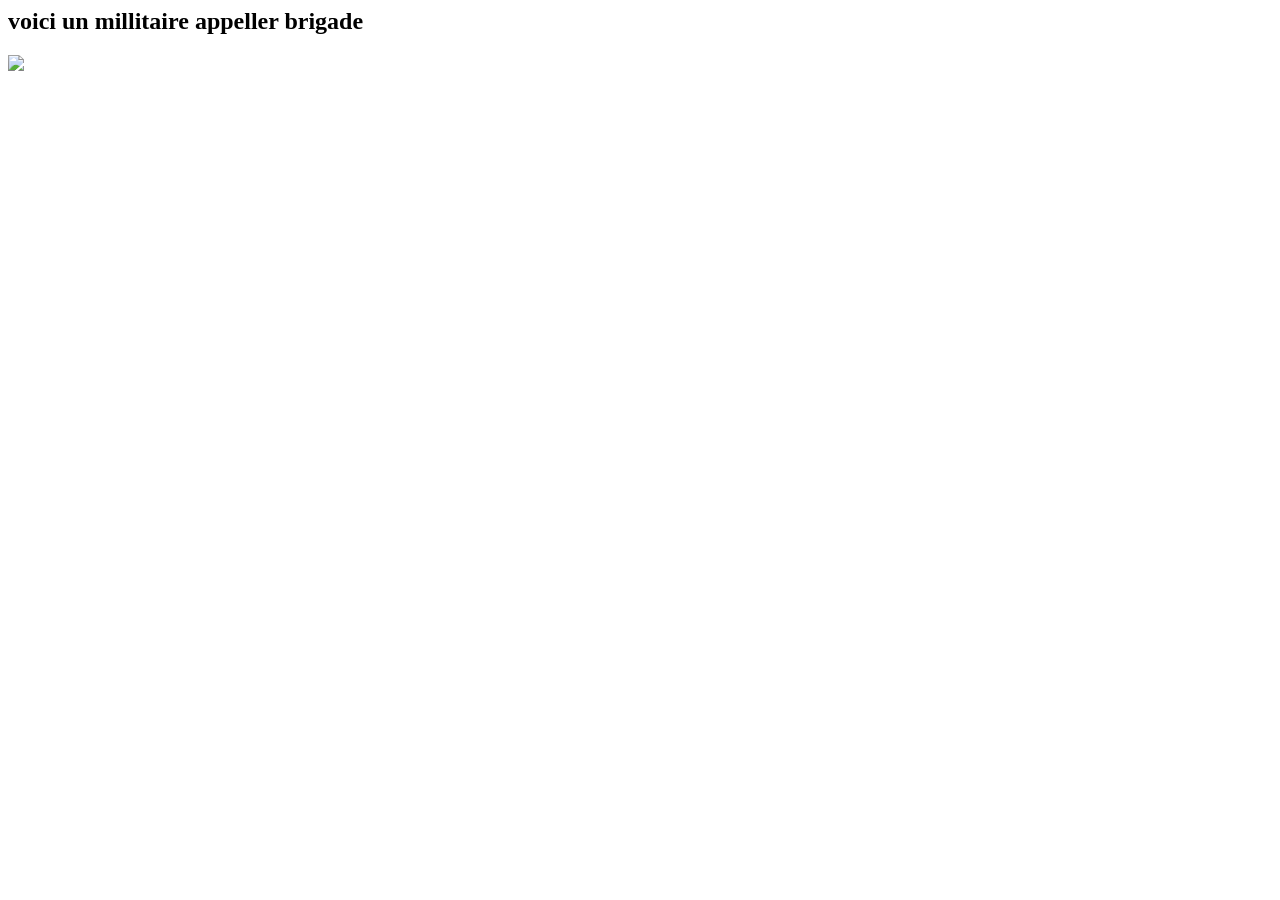
==== index.html @ a85ba7eb "ajoute de la photo d'un brigade" ====
<!DOCTYPE>
<html>
 <head>
    <meta charset="UTF-8">
    <title>rachid.M</title>
 </head>
<body>
<h2>voici un millitaire appeller brigade</h2>    
<img src="a8564bb94c90e33809083a3f46b97963.jpg">



 </body>
</html>
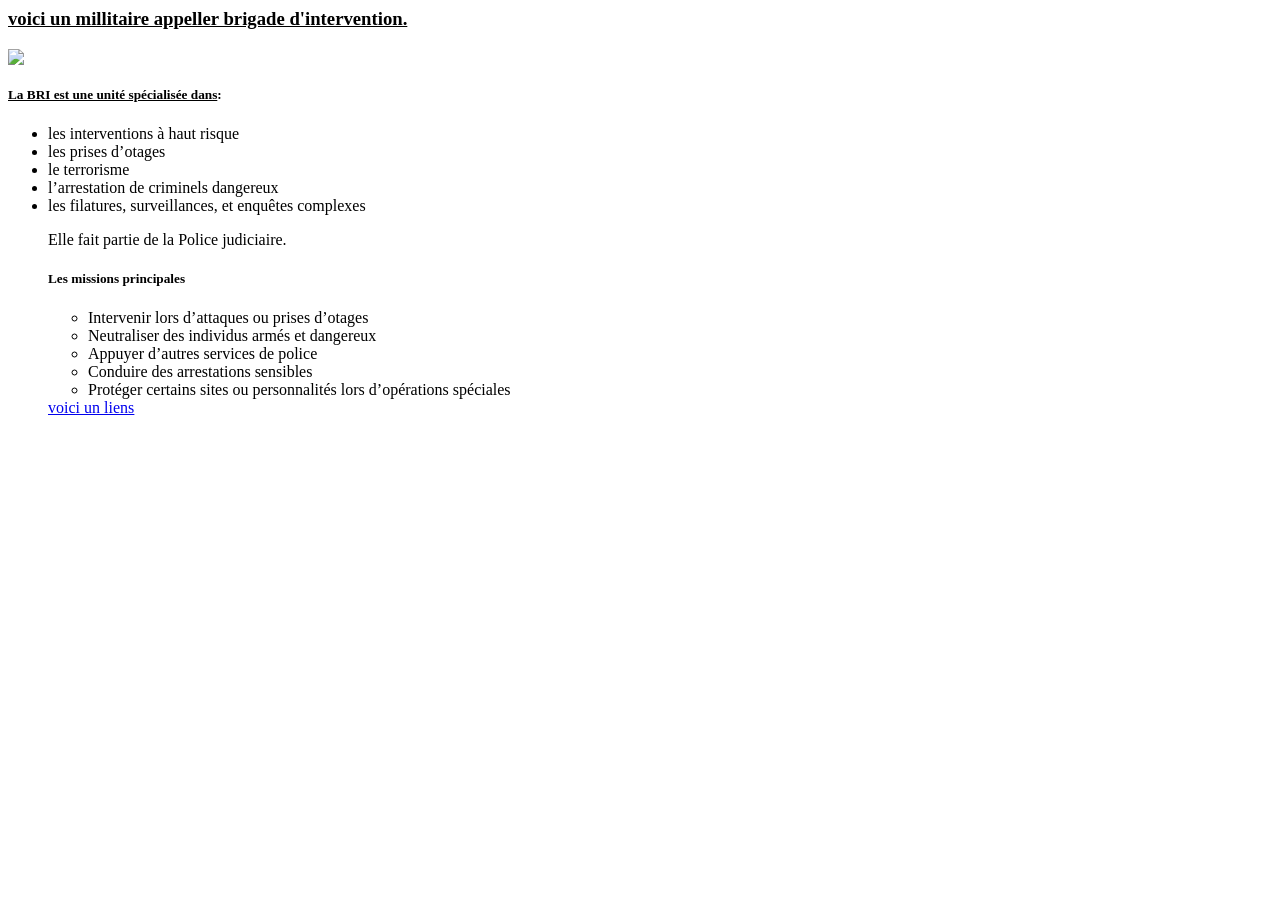
==== commit 36101376: "ajoute du logo.png" ====
--- a/index.html
+++ b/index.html
@@ -2,13 +2,38 @@
 <html>
  <head>
     <meta charset="UTF-8">
-    <title>rachid.M</title>
+    <title>brigade d'intervention</title>
+ <link rel="icon" type="image/x-icon" href="favicon.icon.png">
+
  </head>
 <body>
-<h2>voici un millitaire appeller brigade</h2>    
+<h3><u>voici un millitaire appeller brigade d'intervention.</u></h3>    
 <img src="a8564bb94c90e33809083a3f46b97963.jpg">
+
+<h5><u>La BRI est une unité spécialisée dans</u>:</h5>
+<ul>
+ <li>les interventions à haut risque</l>
+ <li>les prises d’otages</li>
+ <li>le terrorisme</li>
+ <li>l’arrestation de criminels dangereux</li>
+ <li>les filatures, surveillances, et enquêtes complexes</li>  
+ <p>Elle fait partie de la Police judiciaire.</p> 
+
+ <h5>Les missions principales</h5>
+<ul>
+ <li>Intervenir lors d’attaques ou prises d’otages</li>
+ <li>Neutraliser des individus armés et dangereux</li>
+ <li>Appuyer d’autres services de police</li>
+ <li>Conduire des arrestations sensibles</li>
+ <li>Protéger certains sites ou personnalités lors d’opérations spéciales</li>
 
 
 
+</ul>
+
+
+
+<a href="https://fr.pinterest.com"><u>voici un liens</u></a>
+
  </body>
 </html>
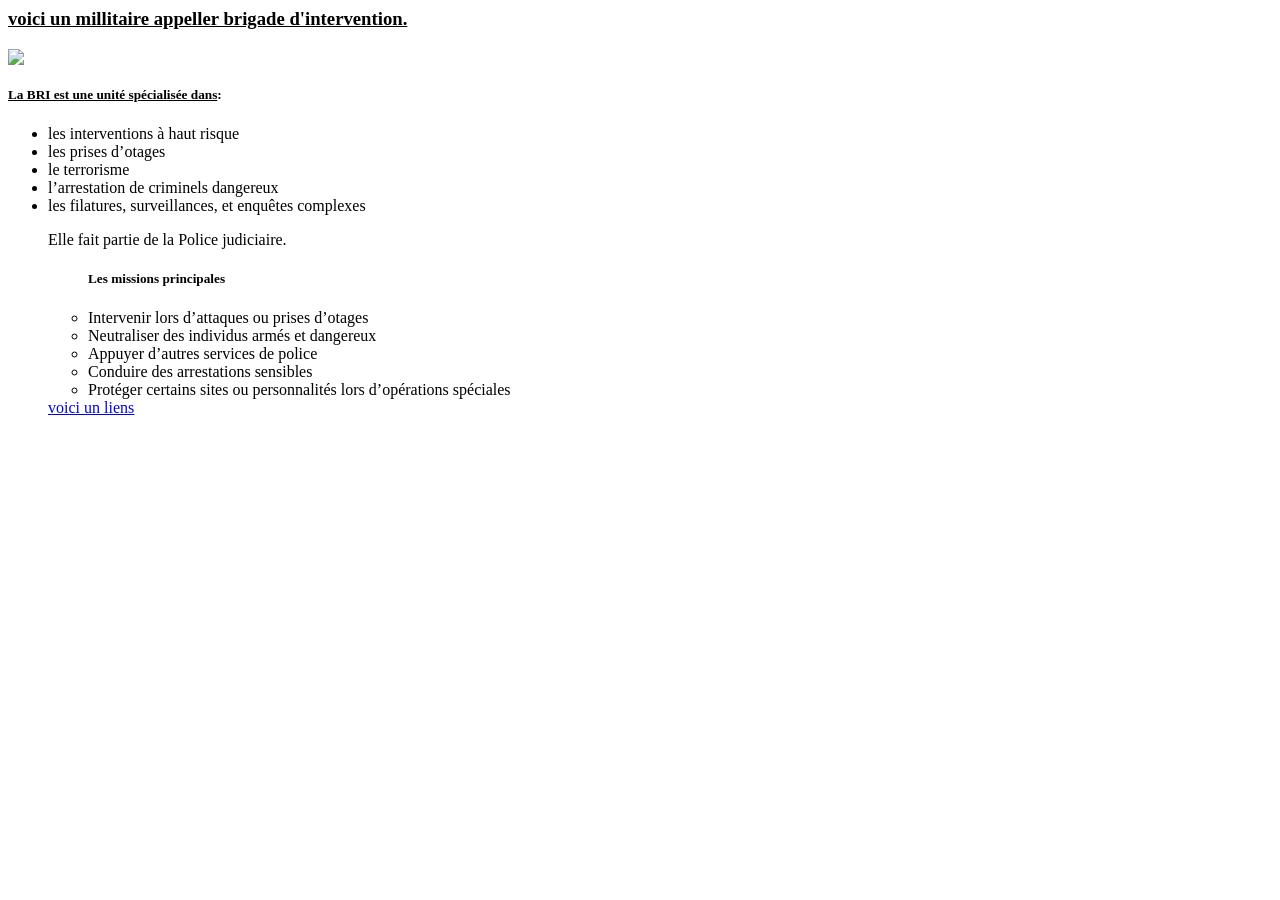
==== commit d2ee5540: "ajoute" ====
--- a/index.html
+++ b/index.html
@@ -18,9 +18,8 @@
  <li>l’arrestation de criminels dangereux</li>
  <li>les filatures, surveillances, et enquêtes complexes</li>  
  <p>Elle fait partie de la Police judiciaire.</p> 
-
- <h5>Les missions principales</h5>
-<ul>
+ <ul>
+<h5>Les missions principales</h5>   
  <li>Intervenir lors d’attaques ou prises d’otages</li>
  <li>Neutraliser des individus armés et dangereux</li>
  <li>Appuyer d’autres services de police</li>
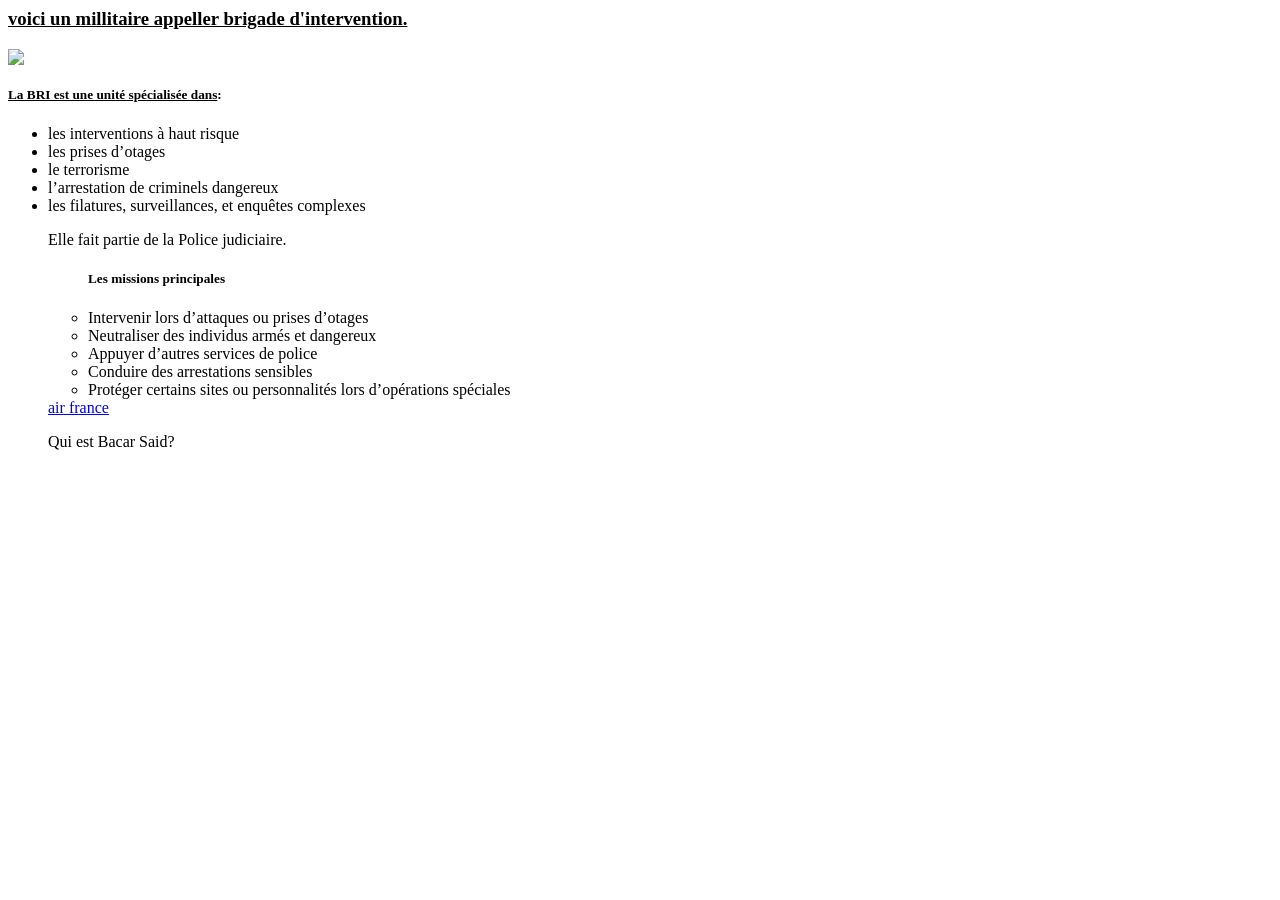
==== commit 7f5693ef: "ajoute de la photo" ====
--- a/index.html
+++ b/index.html
@@ -32,7 +32,9 @@
 
 
 
-<a href="https://fr.pinterest.com"><u>voici un liens</u></a>
+<a href="https://www.police-nationale.interieur.gouv.fr/nous-rejoindre/nos-metiers/operateur-en-brigade-de-recherche-et-dintervention">air france</a>
+<p>Qui est Bacar Said?</p>
+<a href="a-propos.html.html"></a>
 
- </body>
+</body>
 </html>
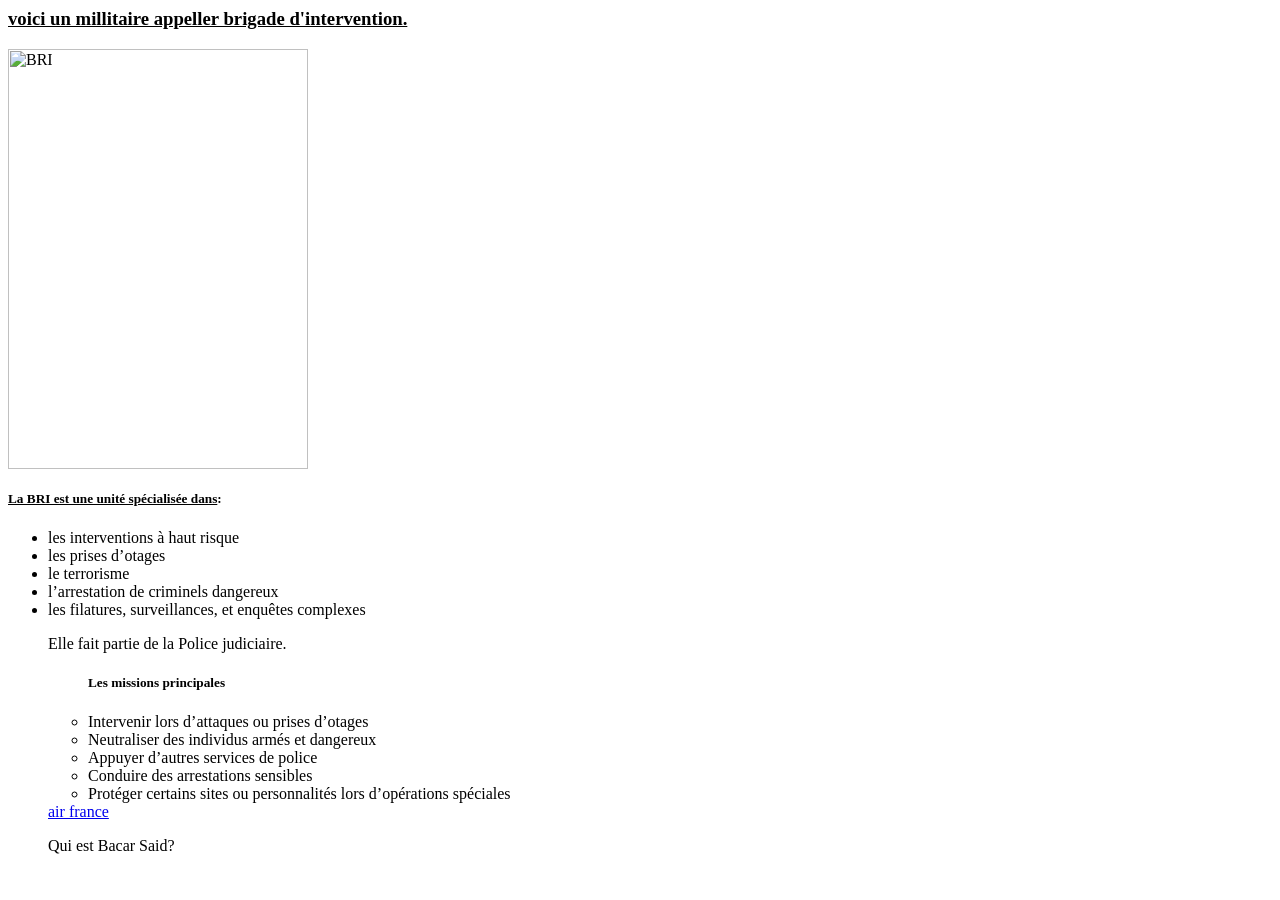
==== commit c054b79e: "ajoute de la photo" ====
--- a/index.html
+++ b/index.html
@@ -8,7 +8,7 @@
  </head>
 <body>
 <h3><u>voici un millitaire appeller brigade d'intervention.</u></h3>    
-<img src="a8564bb94c90e33809083a3f46b97963.jpg">
+<img src="a8564bb94c90e33809083a3f46b97963.jpg" alt="BRI" width="300" height="420">
 
 <h5><u>La BRI est une unité spécialisée dans</u>:</h5>
 <ul>
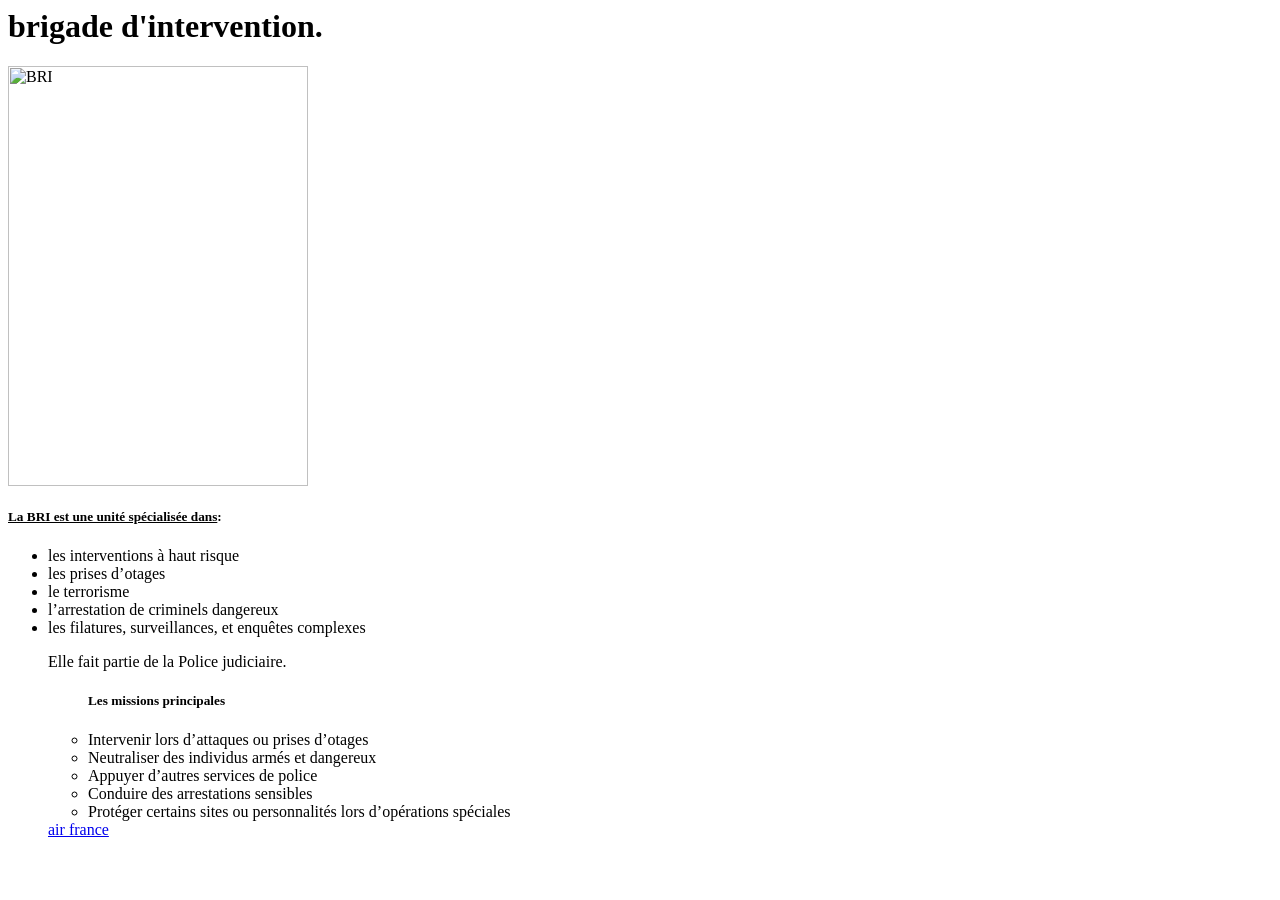
==== commit c64c6792: "ajoute du logo" ====
--- a/index.html
+++ b/index.html
@@ -3,11 +3,13 @@
  <head>
     <meta charset="UTF-8">
     <title>brigade d'intervention</title>
- <link rel="icon" type="image/x-icon" href="favicon.icon.png">
+    <link rel="icon" type="image/x-icon" href="favicon.icon.png">
+    <link href="style.css"rel="stylesheet">
+   
 
  </head>
 <body>
-<h3><u>voici un millitaire appeller brigade d'intervention.</u></h3>    
+<h1>brigade d'intervention.</h1>    
 <img src="a8564bb94c90e33809083a3f46b97963.jpg" alt="BRI" width="300" height="420">
 
 <h5><u>La BRI est une unité spécialisée dans</u>:</h5>
@@ -33,8 +35,12 @@
 
 
 <a href="https://www.police-nationale.interieur.gouv.fr/nous-rejoindre/nos-metiers/operateur-en-brigade-de-recherche-et-dintervention">air france</a>
-<p>Qui est Bacar Said?</p>
+
 <a href="a-propos.html.html"></a>
+
+<!--j'ai appeller fichier.css de venir sur ma page index.html-->
+<link href="style.css" rel="stylessheet">
+
 
 </body>
 </html>
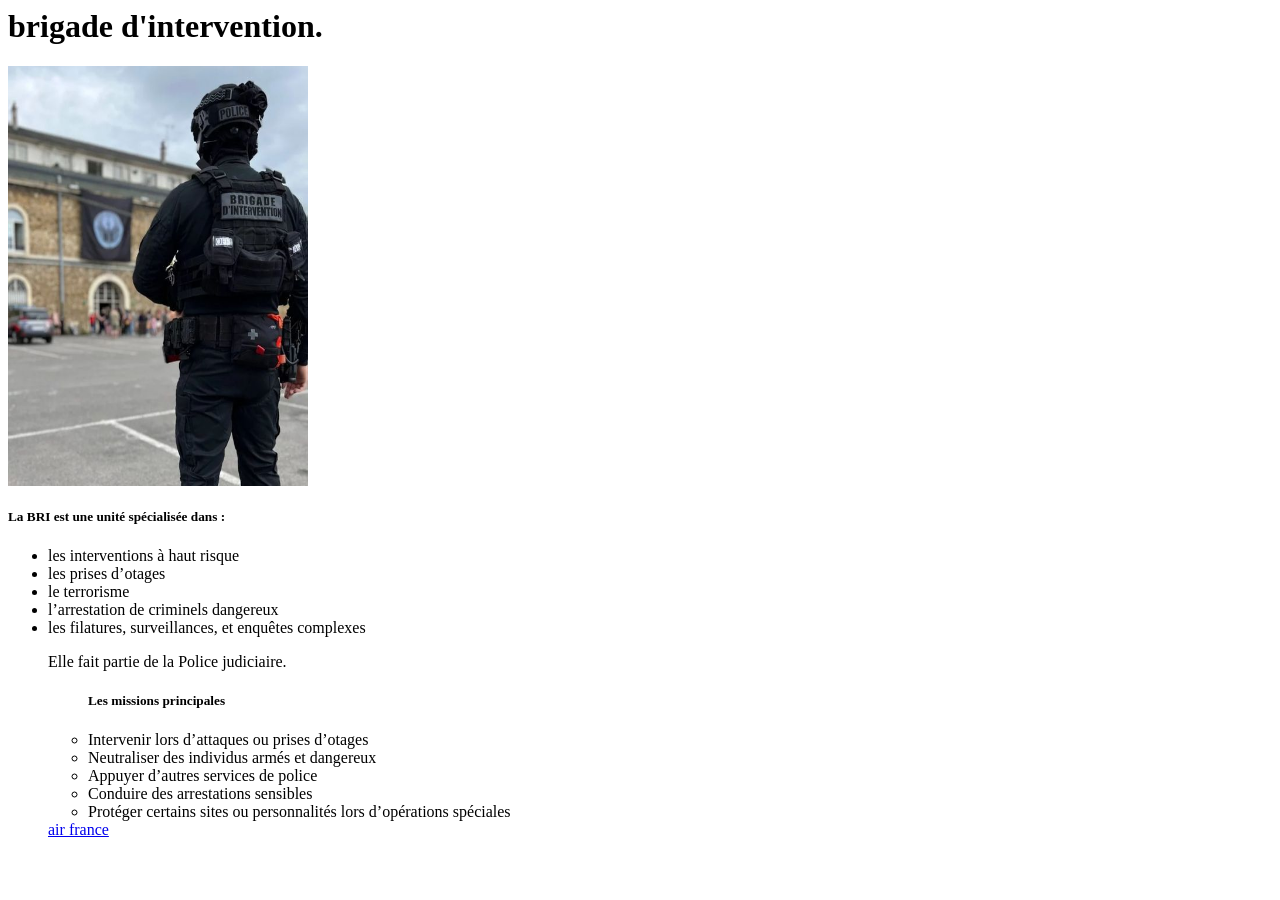
==== commit 732b4a58: "ajoute des photo" ====
--- a/index.html
+++ b/index.html
@@ -4,7 +4,7 @@
     <meta charset="UTF-8">
     <title>brigade d'intervention</title>
     <link rel="icon" type="image/x-icon" href="favicon.icon.png">
-    <link href="style.css"rel="stylesheet">
+    
    
 
  </head>
@@ -12,7 +12,7 @@
 <h1>brigade d'intervention.</h1>    
 <img src="a8564bb94c90e33809083a3f46b97963.jpg" alt="BRI" width="300" height="420">
 
-<h5><u>La BRI est une unité spécialisée dans</u>:</h5>
+<h5 id="police"">La BRI est une unité spécialisée dans :</h5>
 <ul>
  <li>les interventions à haut risque</l>
  <li>les prises d’otages</li>
@@ -39,7 +39,7 @@
 <a href="a-propos.html.html"></a>
 
 <!--j'ai appeller fichier.css de venir sur ma page index.html-->
-<link href="style.css" rel="stylessheet">
+
 
 
 </body>
